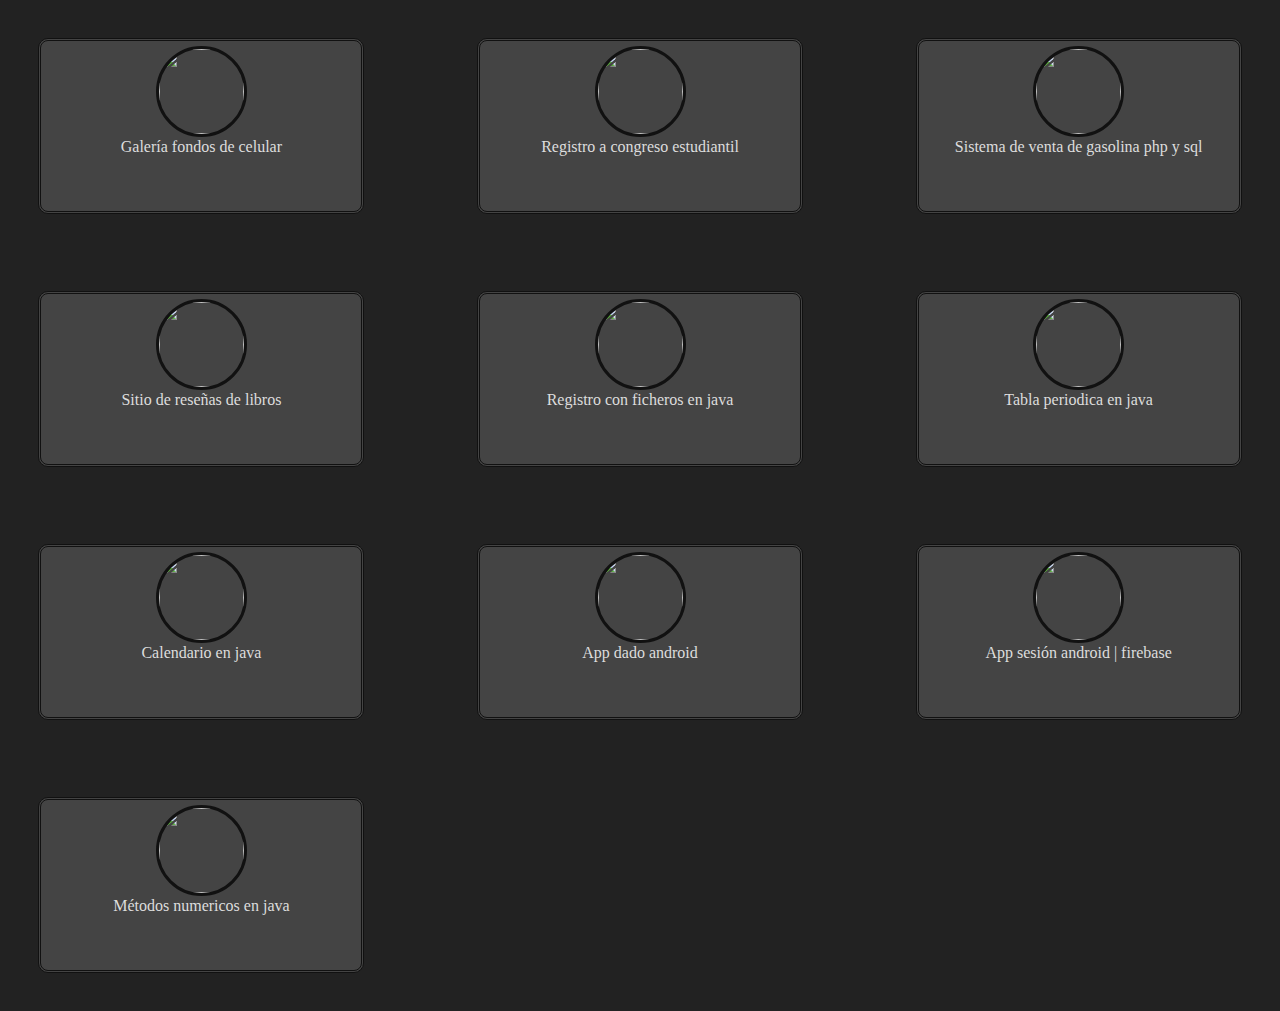
==== index.html @ 226a2ef5 "first commit" ====
<!DOCTYPE html>
<html lang="es">

<head>
  <meta charset="UTF-8">
  <meta http-equiv="X-UA-Compatible" content="IE=edge">
  <meta name="viewport" content="width=device-width, initial-scale=1.0">
  <title>Portafolio</title>
  <link rel="stylesheet" href="estilos.css">

</head>

<body>
  
<div class="proyects">
  
  
  <div class="web">
      <center>
        <a href="https://benjaminjoaquin.github.io/galeria/" id="link">

          <img src="https://w.forfun.com/fetch/46/46b1de43fe836b349e905eff4d03dabe.jpeg" class="imag" /> <br>
          Galería fondos de celular
        </a>
      </center>
    </div>
  
    <div class="web">
      <center>
        <a href="https://benjaminjoaquin.github.io/congreso_estudiantil/" id="link">

          <img src="https://blogger.googleusercontent.com/img/b/R29vZ2xl/AVvXsEikSBsPGUHEhTbX-mNqu85gvJJKSB75T3Y3jStrirGXOC0G1FOB7a3fzzA0t42KW_85Wn6yItcu9SRxSi-nC6Rro5pJZ6jkyuO0lLgiUTALWvbOZGOkvjBFoO8U2zuHuf8CqYQA34pCjXkdNS_5sksF8YSR4ftz7hDdjIB3OjeQzBJV6zArAaKoUbAu/s1315/img31.jpg" class="imag" /> <br>
          Registro a congreso estudiantil
        </a>
      </center>
    </div>
   
  
  
    <div class="web">
      <center>
        <a href="https://benjaminjoaquin.github.io/SistemaWebGasolineria/" id="link">
          <img
            src="https://blogger.googleusercontent.com/img/a/AVvXsEj5m2mkIuEe07ZGapdY7rZr_ZCzTnmhx4cL1azvidrBS1ziC_LSLfCLYWg-tGYbDOqwP8rm5vvwJ-zg5WmGampX6fhCVpplUhUHM26o6mHPo4-qeQsJnP_ophflbcxlJ-iC4XFSVRnPZydlDC81MkgOrjx1yGc41ysiyFr7YVFbb6vPXB7Ww6MP7DM_=w515-h346"
            class="imag" /></br>
          Sistema de venta de gasolina php y sql
        </a>
      </center>
    </div>


 

    <div class="web">
      <center>
        <a href="https://benjaminjoaquin.github.io/sinopsisCuentos/" id="link">

          <img src="https://benjaminjoaquin.github.io/sinopsisCuentos/imagenes/autor.jpg" class="imag" /> <br>
          Sitio de reseñas de libros
        </a>
      </center>
    </div>

  




    <div class="web">
      <center>
        <a href="https://benjaminjoaquin.github.io/registrosconficheros/" id="link">

          <img
            src="https://blogger.googleusercontent.com/img/b/R29vZ2xl/AVvXsEiRZm3u7VW4lz3t84Ke6ZT_kJiznzlhH5zlvCDUZHFLblZg2ViwCztf_EIpsQsAxEyKL9K4mLoGsIHe9XhlbcEuTeYXU3VZTr-6FYuly4eYhY3D-XmzJ7n9H-lhAwjptD1RZFbmsS-Ad9SHo4LBRIYXnNEEkv-nsYYD8pCEiiXphK8gXq1sWuvPZzHE/s768/portjavacap1.png"
            class="imag" /> <br>
          Registro con ficheros en java
        </a>
      </center>

    </div>

    <div class="web">
      <center>
        <a href="https://benjaminjoaquin.github.io/tablaperiodica/" id="link">

          <img
            src="https://blogger.googleusercontent.com/img/b/R29vZ2xl/AVvXsEgUQ7hjuCItPlKyJRhUFXy1TenA0WyvCMZX1T9JD6N13HeuWp-GMjmM-DgNIlZw2lbNrYATuwlZRnUxu8qjVZPbwgPdm_tjzaJCAjkqtZJJXdAgxMANfSv8B8I_f_7l4O9ovH6aYvAS4vQFmOhiDD0IVevJDAno4M5NChE7Ydik0ii24_PxnYcd4wP8/s958/tabla.jpg"
            class="imag" /> <br>
          Tabla periodica en java
        </a>
      </center>

    </div>


    <div class="web">
      <center>
        <a href="https://benjaminjoaquin.github.io/Calendario/" id="link">

          <img
            src="https://blogger.googleusercontent.com/img/b/R29vZ2xl/AVvXsEiEDL2iBwMYrXyKuBipaAxDqtWOFfTrq2hYdX6Fsi6ivvdDrGjy2RymfOfiwWuisubvrp-ZrzgX6MZc-YQ7UdNBHYu3rl4sXWZm2qUd3kxtdfV8TK3nETc09vAd9pUqkjN8PchLUbTXzf0V-iDzNKzVPEk9MJZlis1ag-6nzzY3DSoguoXY_oFG5pVo/s471/calendariio.jpg"
            class="imag" /> <br>
          Calendario en java
        </a>
      </center>

    </div>


    <div class="web">
      <center>
        <a href="https://benjaminjoaquin.github.io/app_dado/" id="link">

          <img
            src="https://i.ytimg.com/an_webp/6YpnOJ75mvU/mqdefault_6s.webp?du=3000&sqp=CMeDlJYG&rs=AOn4CLAyxtkGC7Bvu3MU7RFX96pB2eZdYg"
            class="imag" /> <br>
          App dado android
        </a>
      </center>
    </div>

    
    <div class="web">
      <center>
        <a href="https://benjaminjoaquin.github.io/app_sesion/" id="link">

          <img
            src="https://blogger.googleusercontent.com/img/b/R29vZ2xl/AVvXsEg9AMzFISkR3-ppo7qDj6Y252fFCNhP26Zc9jB2fYJAbYh-sUH9oau8iY9aY1II2TlB1tkMFLpoStdH9wiuZpH4cLpjLughSigPJVv6YLMfi0RoDszVuaqAt6cKtS7xLoNcvtF-QXR5OZfl-Nij4W6ByZ_cKFfVZFmh592asqNhH5QoGlFhWinZCcE8/s320/firebase.jpg"
            class="imag" /> <br>
          App sesión android | firebase
        </a>
      </center>

    </div>
    <div class="web">
      <center>
        <a href="https://benjaminjoaquin.github.io/MetodosNumericos/" id="link">

          <img
            src="https://i.ytimg.com/vi/Dl_6TjX5hWU/hqdefault.jpg?sqp=-oaymwEbCKgBEF5IVfKriqkDDggBFQAAiEIYAXABwAEG&rs=AOn4CLDEK6h1Uffp1PjhIdIEbu7lJn00cQ"
            class="imag" /> <br>
          Métodos numericos en java
        </a>
      </center>

    </div>
   
  
  </div>
</body>

</html>
---- estilos.css ----
body {
    margin: 0;
    background: #222;
    color: #ddd;
    height: max-content;
}

/* Animation webkit */
@-webkit-keyframes myfirst {
    0% {
        margin-left: -235px
    }

    90% {
        margin-left: 100%;
    }

    100% {
        margin-left: 100%;
    }
}

/* Animation */
@keyframes myfirst {
    0% {
        margin-left: -235px
    }

    70% {
        margin-left: 100%;
    }

    100% {
        margin-left: 100%;
    }
}

.fish {
    background-image: url('http://www.geertjanhendriks.nl/codepen/form/fish.png');
    width: 235px;
    height: 104px;
    margin-left: -235px;
    position: fixed;
    animation: myfirst 24s;
    -webkit-animation: myfirst 24s;
    animation-iteration-count: infinite;
    -webkit-animation-iteration-count: infinite;
    animation-timing-function: linear;
    -webkit-animation-timing-function: linear;
}

#fish {
    top: 75px;
}

#fish2 {
    top: 260px;
    animation-delay: 12s;
    -webkit-animation-delay: 12s;
}

#fish3 {
    top: 500px;
    animation-delay: 24s;
    -webkit-animation-delay: 24s;
}

h1,
h2,
h3,
h4 {
    text-align: center;
}

h1 {
    font-size: 2rem;
    color: #bbb;
}

h2 {
    font-size: 3rem;
    color: #ccc;
}

h3 {
    font-size: 2rem;
    color: #ccc;
}

p {
    line-height: 2rem;
    font-size: 1.2rem;
    color: #aaa;
}

.contenedor {
    opacity: 90%;
    margin: 0 auto;
    margin-top: 1%;
    background: transparent;
    display: flex;
    flex-direction: row;
    flex-wrap: wrap;
    max-width: 950px;
    border: 5px solid #333;
}

.banner {
    flex: 0 0 100%;
    height: 25px;
    background-color: #664d4d;
    border: 1px solid #666;
    opacity: 70%;
}


.sidebar {
    flex: 0 0 15%;
    background: #555;
}

.sidebar div {
    background-color: #666;
    padding: 5px;
    border: 3px solid #222;
    border-radius: 10px;
    margin-top: 10px;
    margin-left: 5px;
    margin-right: 5px;
}

a {
    text-decoration: none;
    color: #ddd; /* Color de enlaces */
}

a:hover {
    color: #fff; /* Color de enlaces al pasar el mouse */
}

@media screen and (max-width: 768px) {
    .sidebar {
        flex: 0 0 100%;
    }
}

iframe {
    width: 100%;
    height: 100%;
}

.contenido {
    flex: 0 0 100%;
    background: #333;
    min-height: 450px;
}

.footer {
    background: #555;
    flex: 0 0 100%;
}

.avatar {
    float: right;
}

.avatar-85 {
    border: 3px solid white;
    border-radius: 85px;
    margin-right: 10px;
}

.avatar-86 {
    border: 3px solid #fff;
    border-radius: 50px;
    margin-right: 10px;
    height: 50px;
    width: 50px;
    padding: 1%;
}

.proyects {
    display: flex;
    flex-wrap: wrap;
    justify-content: space-between;
}

.web {
    border: 3px double #111;
    height: 170px;
    width: 25%;
    background-color: #444;
    border-radius: 10px;
    margin-top: 3%;
    margin-left: 3%;
    margin-right: 3%;
    margin-bottom: 3%;
}

.web a {
    text-decoration: none;
}

@media screen and (max-width: 768px) {
    .web {
        flex: 0 0 40%;
        justify-content: center;
    }

    .contenido {
        height: 500px;
        flex: 0 0 100%;
    }
}

@media screen and (max-width: 500px) {
    .web {
        flex: 0 0 92%;
        justify-content: center;
    }
}

.imag {
    margin-top: 5px;
    border: 3px solid #111;
    border-radius: 85px;
    height: 85px;
    width: 85px;
    align-self: center;
}
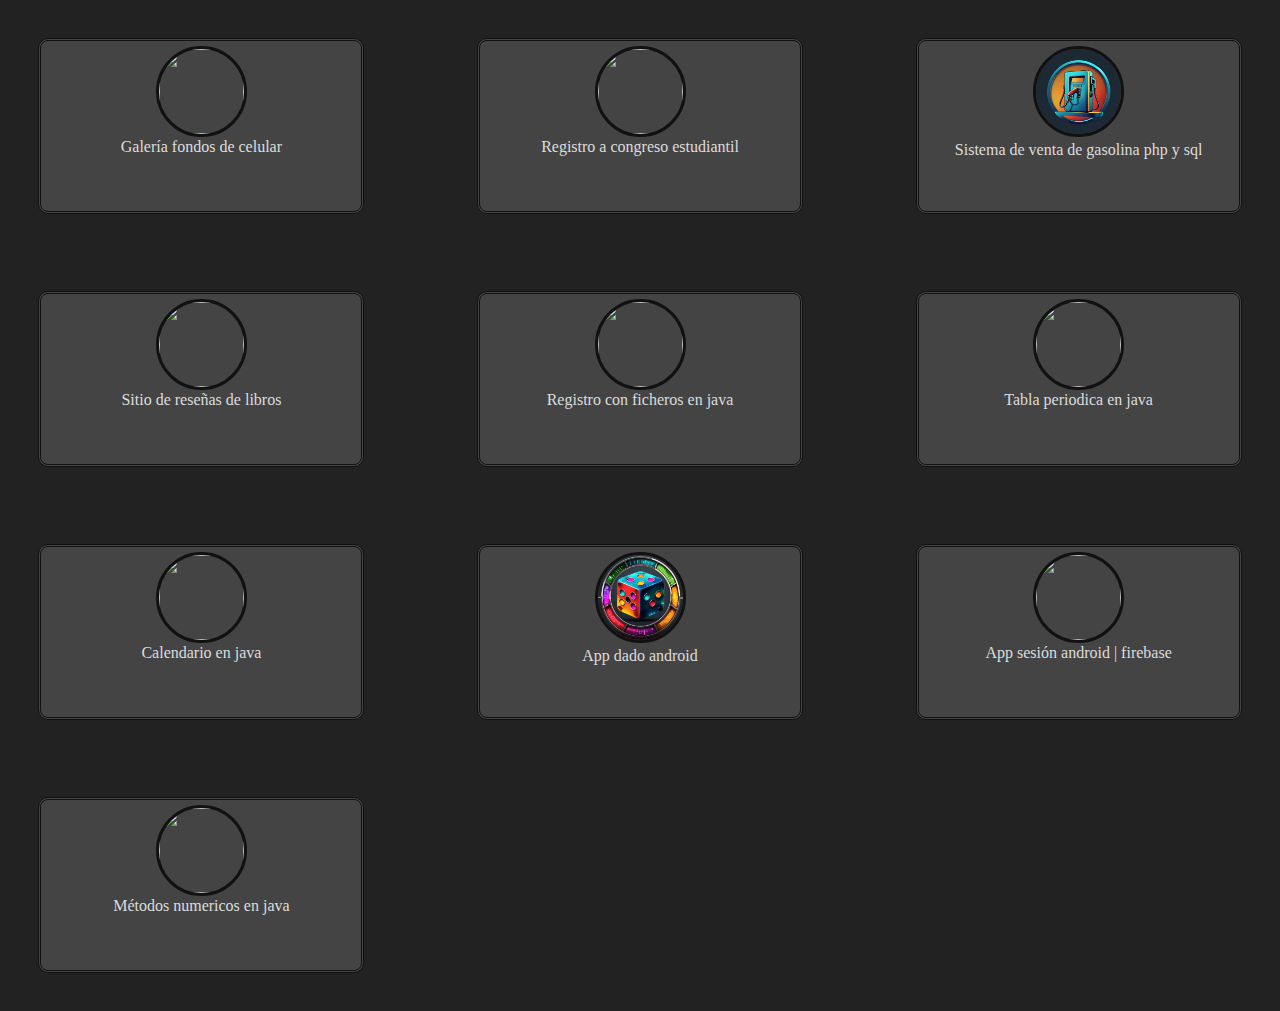
==== commit 2776f57f: "actualizacion miniaturas" ====
--- a/index.html
+++ b/index.html
@@ -41,7 +41,7 @@
       <center>
         <a href="https://benjaminjoaquin.github.io/SistemaWebGasolineria/" id="link">
           <img
-            src="https://blogger.googleusercontent.com/img/a/AVvXsEj5m2mkIuEe07ZGapdY7rZr_ZCzTnmhx4cL1azvidrBS1ziC_LSLfCLYWg-tGYbDOqwP8rm5vvwJ-zg5WmGampX6fhCVpplUhUHM26o6mHPo4-qeQsJnP_ophflbcxlJ-iC4XFSVRnPZydlDC81MkgOrjx1yGc41ysiyFr7YVFbb6vPXB7Ww6MP7DM_=w515-h346"
+            src="./iconos/ventagasolina.jpeg"
             class="imag" /></br>
           Sistema de venta de gasolina php y sql
         </a>
@@ -53,9 +53,9 @@
 
     <div class="web">
       <center>
-        <a href="https://benjaminjoaquin.github.io/sinopsisCuentos/" id="link">
+        <a href="https://benjaminjoaquin.github.io/proyectos/sinopsiscuentos/index.html" id="link">
 
-          <img src="https://benjaminjoaquin.github.io/sinopsisCuentos/imagenes/autor.jpg" class="imag" /> <br>
+          <img src="https://benjaminjoaquin.github.io/sinopsiscuentos/imagenes/autor.jpg" class="imag" /> <br>
           Sitio de reseñas de libros
         </a>
       </center>
@@ -112,7 +112,7 @@
         <a href="https://benjaminjoaquin.github.io/app_dado/" id="link">
 
           <img
-            src="https://i.ytimg.com/an_webp/6YpnOJ75mvU/mqdefault_6s.webp?du=3000&sqp=CMeDlJYG&rs=AOn4CLAyxtkGC7Bvu3MU7RFX96pB2eZdYg"
+            src="./iconos/appdado.jpeg"
             class="imag" /> <br>
           App dado android
         </a>
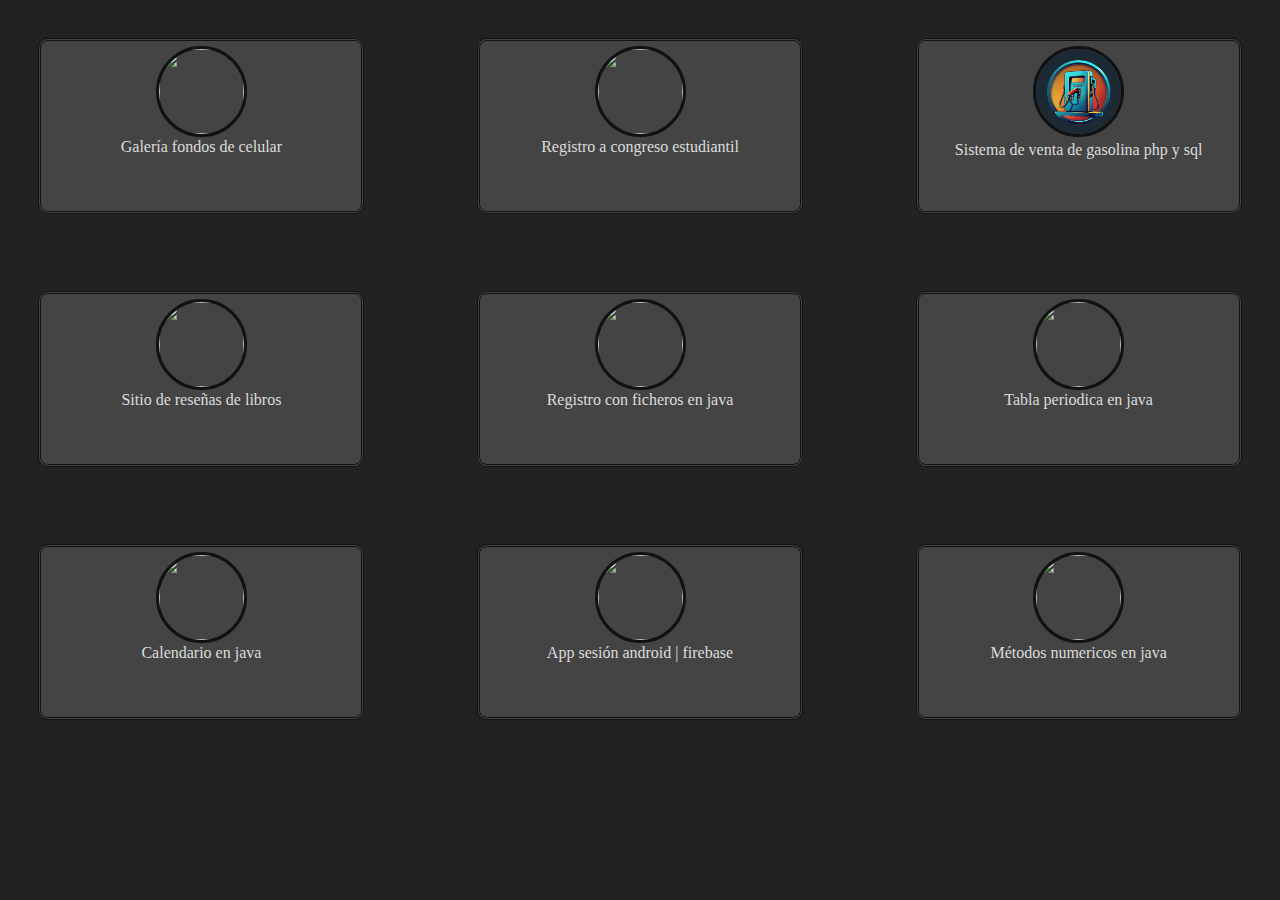
==== commit 5124c7bd: "Update index.html" ====
--- a/index.html
+++ b/index.html
@@ -107,17 +107,7 @@
     </div>
 
 
-    <div class="web">
-      <center>
-        <a href="https://benjaminjoaquin.github.io/app_dado/" id="link">
 
-          <img
-            src="./iconos/appdado.jpeg"
-            class="imag" /> <br>
-          App dado android
-        </a>
-      </center>
-    </div>
 
     
     <div class="web">
@@ -134,7 +124,7 @@
     </div>
     <div class="web">
       <center>
-        <a href="https://benjaminjoaquin.github.io/MetodosNumericos/" id="link">
+        <a href="https://benjaminjoaquin.github.io/metodosnumericos/" id="link">
 
           <img
             src="https://i.ytimg.com/vi/Dl_6TjX5hWU/hqdefault.jpg?sqp=-oaymwEbCKgBEF5IVfKriqkDDggBFQAAiEIYAXABwAEG&rs=AOn4CLDEK6h1Uffp1PjhIdIEbu7lJn00cQ"
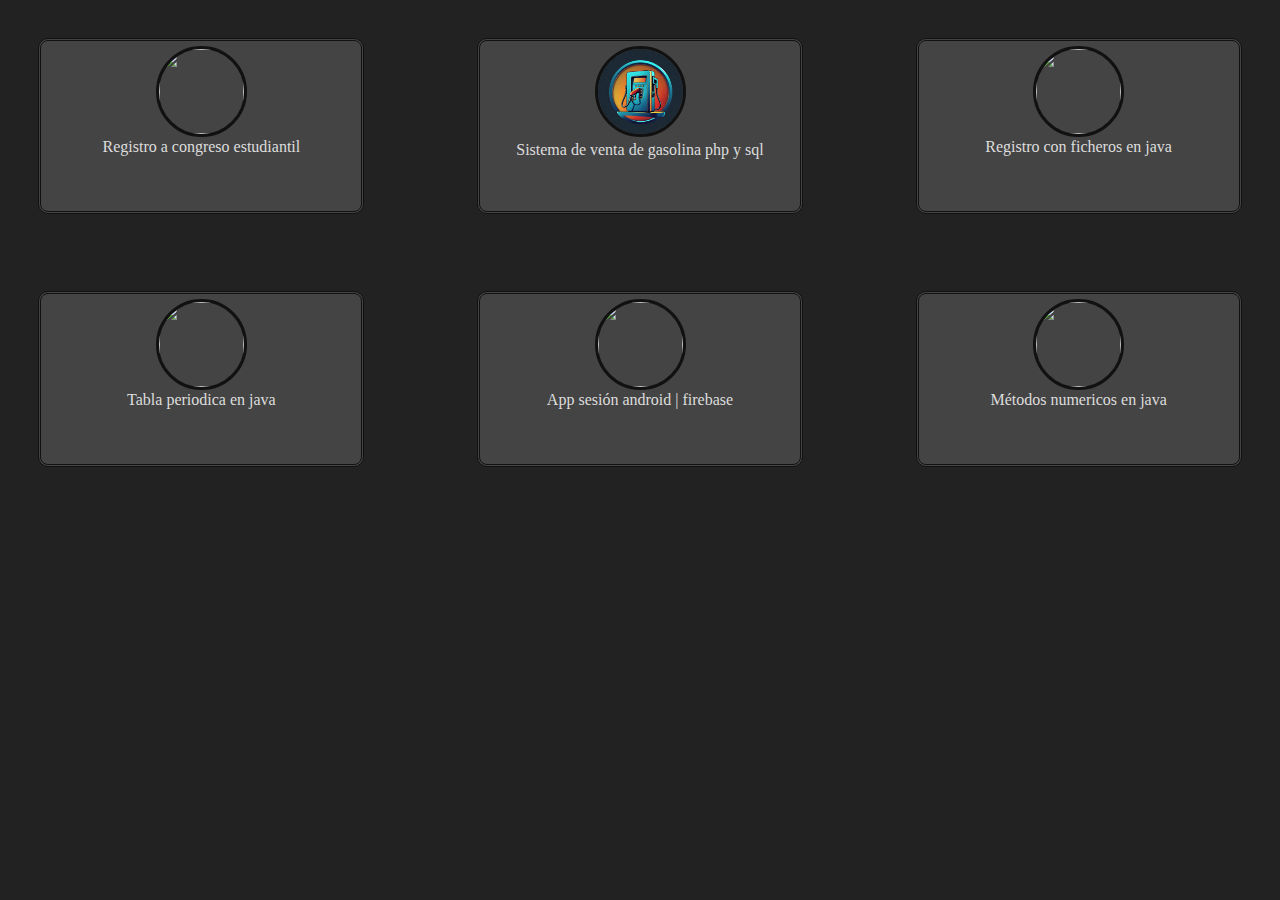
==== commit a5fdd30b: "Update index.html" ====
--- a/index.html
+++ b/index.html
@@ -15,15 +15,7 @@
 <div class="proyects">
   
   
-  <div class="web">
-      <center>
-        <a href="https://benjaminjoaquin.github.io/galeria/" id="link">
 
-          <img src="https://w.forfun.com/fetch/46/46b1de43fe836b349e905eff4d03dabe.jpeg" class="imag" /> <br>
-          Galería fondos de celular
-        </a>
-      </center>
-    </div>
   
     <div class="web">
       <center>
@@ -51,17 +43,6 @@
 
  
 
-    <div class="web">
-      <center>
-        <a href="https://benjaminjoaquin.github.io/proyectos/sinopsiscuentos/index.html" id="link">
-
-          <img src="https://benjaminjoaquin.github.io/sinopsiscuentos/imagenes/autor.jpg" class="imag" /> <br>
-          Sitio de reseñas de libros
-        </a>
-      </center>
-    </div>
-
-  
 
 
 
@@ -93,18 +74,6 @@
     </div>
 
 
-    <div class="web">
-      <center>
-        <a href="https://benjaminjoaquin.github.io/Calendario/" id="link">
-
-          <img
-            src="https://blogger.googleusercontent.com/img/b/R29vZ2xl/AVvXsEiEDL2iBwMYrXyKuBipaAxDqtWOFfTrq2hYdX6Fsi6ivvdDrGjy2RymfOfiwWuisubvrp-ZrzgX6MZc-YQ7UdNBHYu3rl4sXWZm2qUd3kxtdfV8TK3nETc09vAd9pUqkjN8PchLUbTXzf0V-iDzNKzVPEk9MJZlis1ag-6nzzY3DSoguoXY_oFG5pVo/s471/calendariio.jpg"
-            class="imag" /> <br>
-          Calendario en java
-        </a>
-      </center>
-
-    </div>
 
 
 
